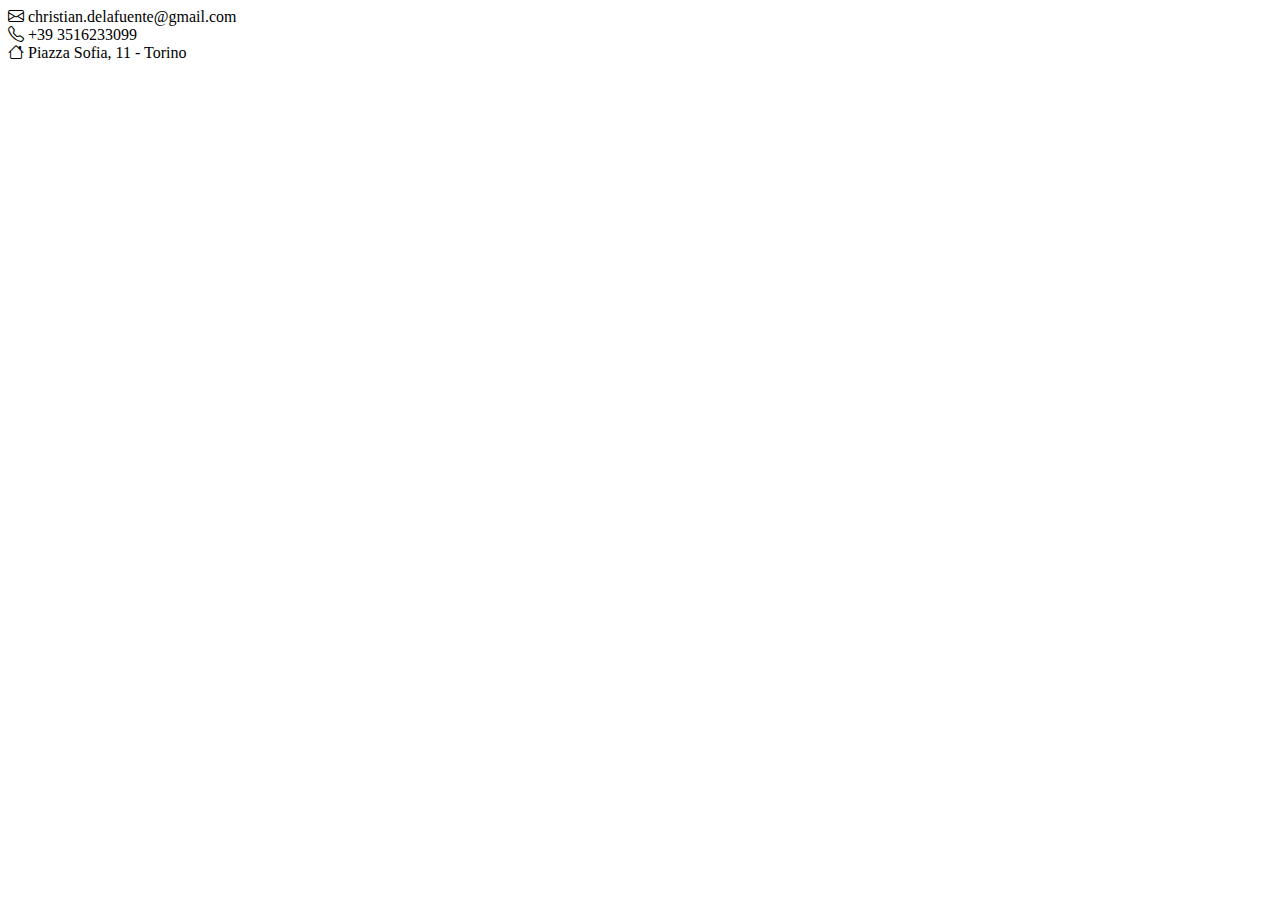
==== en/about.html @ fc244036 "Bootstrap added" ====
<!DOCTYPE html>
<html lang="en">
<head>
    <meta charset="UTF-8">
    <meta name="viewport" content="width=device-width, initial-scale=1.0">
    <link href="https://cdn.jsdelivr.net/npm/bootstrap@5.3.2/dist/css/bootstrap.min.css" 
    rel="stylesheet" integrity="sha384-T3c6CoIi6uLrA9TneNEoa7RxnatzjcDSCmG1MXxSR1GAsXEV/Dwwykc2MPK8M2HN" 
    crossorigin="anonymous">
    <link rel="stylesheet" href="https://cdn.jsdelivr.net/npm/bootstrap-icons@1.11.3/font/bootstrap-icons.min.css">
    <link rel="stylesheet" href="style.css">
    <title>Document</title>
</head>
<body>
    
    <div class="container-fluid text-center" id="footer">
        <div class="row">
          <div class="col">
            <i class="bi bi-envelope"></i> christian.delafuente@gmail.com
          </div>
          <div class="col">
            <i class="bi bi-telephone"></i> +39 3516233099
          </div>
          <div class="col">
            <i class="bi bi-house"></i> Piazza Sofia, 11 - Torino
          </div>
        </div>
    </div>

    <script src="https://cdn.jsdelivr.net/npm/bootstrap@5.3.2/dist/js/bootstrap.bundle.min.js" 
    integrity="sha384-C6RzsynM9kWDrMNeT87bh95OGNyZPhcTNXj1NW7RuBCsyN/o0jlpcV8Qyq46cDfL" 
    crossorigin="anonymous"></script>
</body>
</html>
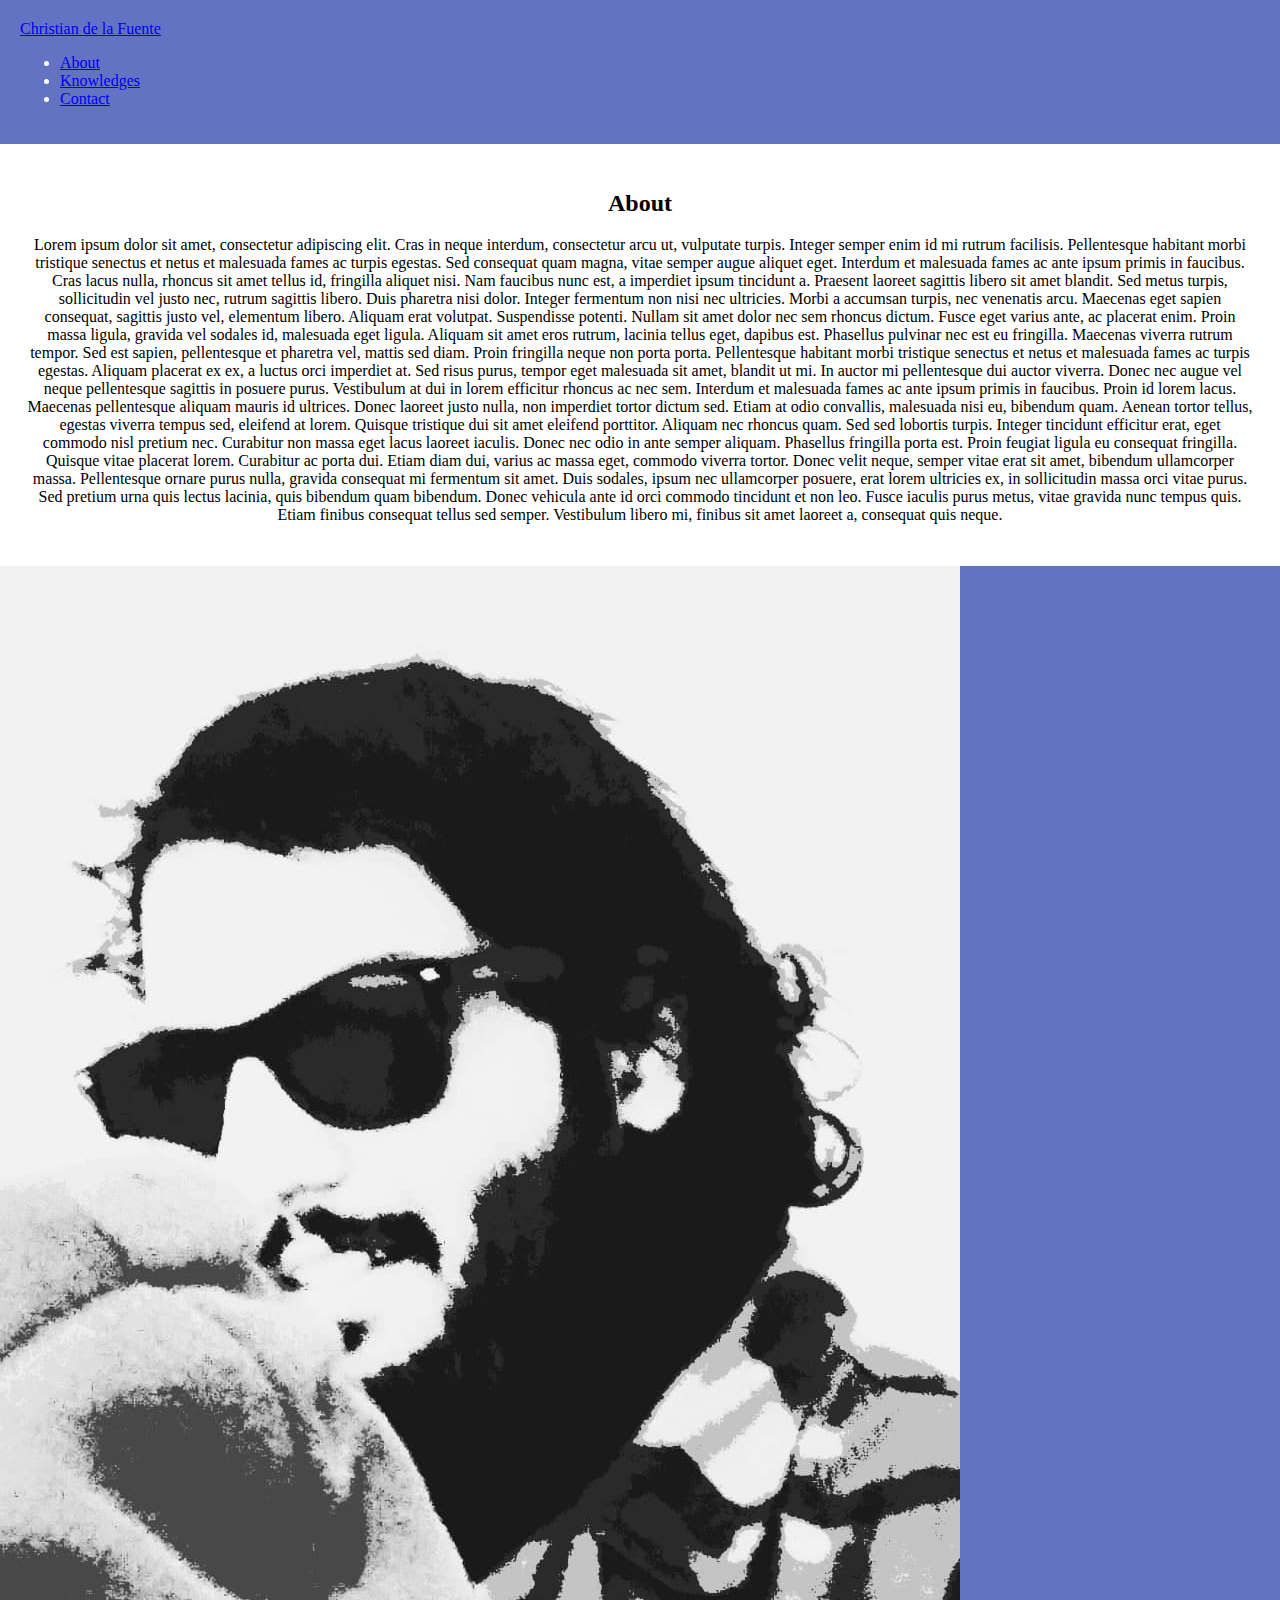
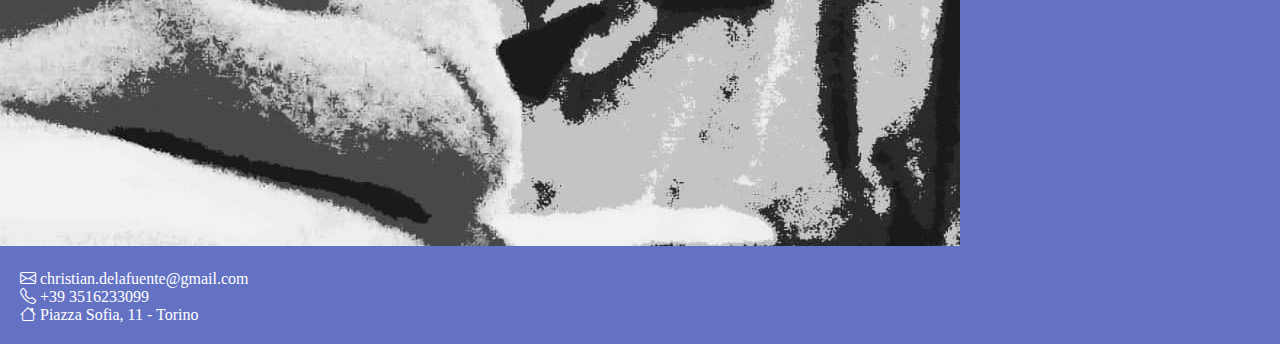
==== commit ec546546: "Level 2" ====
--- a/en/about.html
+++ b/en/about.html
@@ -7,27 +7,66 @@
     rel="stylesheet" integrity="sha384-T3c6CoIi6uLrA9TneNEoa7RxnatzjcDSCmG1MXxSR1GAsXEV/Dwwykc2MPK8M2HN" 
     crossorigin="anonymous">
     <link rel="stylesheet" href="https://cdn.jsdelivr.net/npm/bootstrap-icons@1.11.3/font/bootstrap-icons.min.css">
-    <link rel="stylesheet" href="style.css">
-    <title>Document</title>
+    <link rel="stylesheet" href="../style.css">
+    <title>Christian de la Fuente - Portfolio</title>
 </head>
 <body>
-    
-    <div class="container-fluid text-center" id="footer">
-        <div class="row">
-          <div class="col">
-            <i class="bi bi-envelope"></i> christian.delafuente@gmail.com
-          </div>
-          <div class="col">
-            <i class="bi bi-telephone"></i> +39 3516233099
-          </div>
-          <div class="col">
-            <i class="bi bi-house"></i> Piazza Sofia, 11 - Torino
-          </div>
-        </div>
+
+  <nav class="navbar navbar-expand-lg bg-body-tertiary">
+    <div class="container-fluid">
+      <a class="navbar-brand" href="home.html">Christian de la Fuente</a>
+      <div class="d-flex" id="navbarNav">
+        <ul class="navbar-nav">
+          <li class="nav-item">
+            <a class="nav-link active" aria-current="page" href="about.html">About</a>
+          </li>
+          <li class="nav-item">
+            <a class="nav-link" href="knowledges.html">Knowledges</a>
+          </li>
+          <li class="nav-item">
+            <a class="nav-link" href="#footer">Contact</a>
+          </li>
+      </div>
     </div>
+  </nav>
 
-    <script src="https://cdn.jsdelivr.net/npm/bootstrap@5.3.2/dist/js/bootstrap.bundle.min.js" 
-    integrity="sha384-C6RzsynM9kWDrMNeT87bh95OGNyZPhcTNXj1NW7RuBCsyN/o0jlpcV8Qyq46cDfL" 
-    crossorigin="anonymous"></script>
+  <div class="container-fluid" id="main">
+    <div class="row">
+      <div class="col" id="main-text">
+        <h2>About</h2>
+        <p>Lorem ipsum dolor sit amet, consectetur adipiscing elit. Cras in neque interdum, consectetur arcu ut, vulputate turpis. Integer semper enim id mi rutrum facilisis. Pellentesque habitant morbi tristique senectus et netus et malesuada fames ac turpis egestas. Sed consequat quam magna, vitae semper augue aliquet eget. Interdum et malesuada fames ac ante ipsum primis in faucibus. Cras lacus nulla, rhoncus sit amet tellus id, fringilla aliquet nisi. Nam faucibus nunc est, a imperdiet ipsum tincidunt a. Praesent laoreet sagittis libero sit amet blandit. Sed metus turpis, sollicitudin vel justo nec, rutrum sagittis libero. Duis pharetra nisi dolor.
+
+          Integer fermentum non nisi nec ultricies. Morbi a accumsan turpis, nec venenatis arcu. Maecenas eget sapien consequat, sagittis justo vel, elementum libero. Aliquam erat volutpat. Suspendisse potenti. Nullam sit amet dolor nec sem rhoncus dictum. Fusce eget varius ante, ac placerat enim. Proin massa ligula, gravida vel sodales id, malesuada eget ligula. Aliquam sit amet eros rutrum, lacinia tellus eget, dapibus est. Phasellus pulvinar nec est eu fringilla.
+          
+          Maecenas viverra rutrum tempor. Sed est sapien, pellentesque et pharetra vel, mattis sed diam. Proin fringilla neque non porta porta. Pellentesque habitant morbi tristique senectus et netus et malesuada fames ac turpis egestas. Aliquam placerat ex ex, a luctus orci imperdiet at. Sed risus purus, tempor eget malesuada sit amet, blandit ut mi. In auctor mi pellentesque dui auctor viverra. Donec nec augue vel neque pellentesque sagittis in posuere purus. Vestibulum at dui in lorem efficitur rhoncus ac nec sem. Interdum et malesuada fames ac ante ipsum primis in faucibus. Proin id lorem lacus.
+          
+          Maecenas pellentesque aliquam mauris id ultrices. Donec laoreet justo nulla, non imperdiet tortor dictum sed. Etiam at odio convallis, malesuada nisi eu, bibendum quam. Aenean tortor tellus, egestas viverra tempus sed, eleifend at lorem. Quisque tristique dui sit amet eleifend porttitor. Aliquam nec rhoncus quam. Sed sed lobortis turpis. Integer tincidunt efficitur erat, eget commodo nisl pretium nec. Curabitur non massa eget lacus laoreet iaculis. Donec nec odio in ante semper aliquam. Phasellus fringilla porta est. Proin feugiat ligula eu consequat fringilla.
+          
+          Quisque vitae placerat lorem. Curabitur ac porta dui. Etiam diam dui, varius ac massa eget, commodo viverra tortor. Donec velit neque, semper vitae erat sit amet, bibendum ullamcorper massa. Pellentesque ornare purus nulla, gravida consequat mi fermentum sit amet. Duis sodales, ipsum nec ullamcorper posuere, erat lorem ultricies ex, in sollicitudin massa orci vitae purus. Sed pretium urna quis lectus lacinia, quis bibendum quam bibendum. Donec vehicula ante id orci commodo tincidunt et non leo. Fusce iaculis purus metus, vitae gravida nunc tempus quis. Etiam finibus consequat tellus sed semper. Vestibulum libero mi, finibus sit amet laoreet a, consequat quis neque.</p>
+      </div>
+      <div class="col" id="main-image">
+        <img class="img-fluid" src="../assets/images/photo_2021-12-13_16-36-38.jpg" alt="Personal image">
+      </div>
+    </div>
+  </div>
+
+  <div class="container-fluid text-center" id="footer">
+    <div class="row">
+      <div class="col">
+        <i class="bi bi-envelope"></i> christian.delafuente@gmail.com
+      </div>
+      <div class="col">
+        <i class="bi bi-telephone"></i> +39 3516233099
+      </div>
+      <div class="col">
+        <i class="bi bi-house"></i> Piazza Sofia, 11 - Torino
+      </div>
+    </div>
+  </div>
+
+  <script src="https://cdn.jsdelivr.net/npm/bootstrap@5.3.2/dist/js/bootstrap.bundle.min.js" 
+  integrity="sha384-C6RzsynM9kWDrMNeT87bh95OGNyZPhcTNXj1NW7RuBCsyN/o0jlpcV8Qyq46cDfL" 
+  crossorigin="anonymous"></script>
+  
 </body>
 </html>--- a/style.css
+++ b/style.css
@@ -0,0 +1,130 @@
+/* body {
+    margin: 0;
+}
+
+header{
+    display: flex;
+    text-align: center;
+    background-color: #6472c4;
+    color: white;
+    padding: 0 10px;
+    width: 100%;
+}
+
+main{
+    position: relative;
+}
+
+section {
+    display: grid;
+}
+
+main img {
+    width: 100%;
+}
+
+main div {
+    position: absolute;
+    top: 50%;
+    left: 50%;
+    transform: translate(-50%, -50%);
+    width: 20%;
+    height: 30%;
+    margin: 10px auto;
+    padding: 10px;
+    background-color: white;
+    border: 1px solid black;
+    text-align: center;
+}
+
+main a {
+    background-color: #6472c4;
+    color: white;
+}
+
+footer{
+    display: flex;
+    justify-content: space-between;
+    align-items: center;
+    background-color: #6472c4;
+    color: white;
+    padding: 10px 10px;
+    width: 100%;
+    z-index: 1;
+} */
+
+body {
+    margin: 0;
+    padding: 0; /* Rimuovi il padding predefinito del corpo della pagina */
+}
+
+/* index.html */
+
+.container-fluid.text-center {
+    margin-bottom: 0; /* Rimuovi il margin inferiore per il container con l'ID "footer" */
+}
+
+h1 {
+    margin-bottom: 0; /* Rimuovi il margin inferiore per l'elemento h1 */
+}
+
+.image-wrapper {
+    position: relative;
+}
+
+.card{
+    position: absolute;
+    top: 50%;
+    left: 50%;
+    transform: translate(-50%, -50%);
+    background-color: white;
+    border: 2px solid black;
+    text-align: center;
+}
+
+.card-body a.btn {
+    background-color: #6472c4;
+    color: #fff; /* Cambia il colore del testo per renderlo più leggibile */
+}
+
+.card-body a.btn:hover {
+    background-color: #3f4d9d; /* Cambia il colore quando il pulsante è in hover */
+}
+
+.container-fluid{
+    background-color: #6472c4;
+    color: white;
+    padding: 20px;
+}
+
+.navbar{
+    padding: 0;
+}
+
+#home-image{
+    width: 100%;
+}
+
+#main{
+    padding: 0;
+}
+
+#main-text{
+    background-color: white;
+    color: black;
+    text-align: center;
+    padding: 2%;
+}
+
+#main-image{
+    padding-left: 0;
+}
+
+.img-fluid {
+    max-width: 100%;
+    height: 100%;
+}
+
+#knowledges-image{
+    width: 100;
+}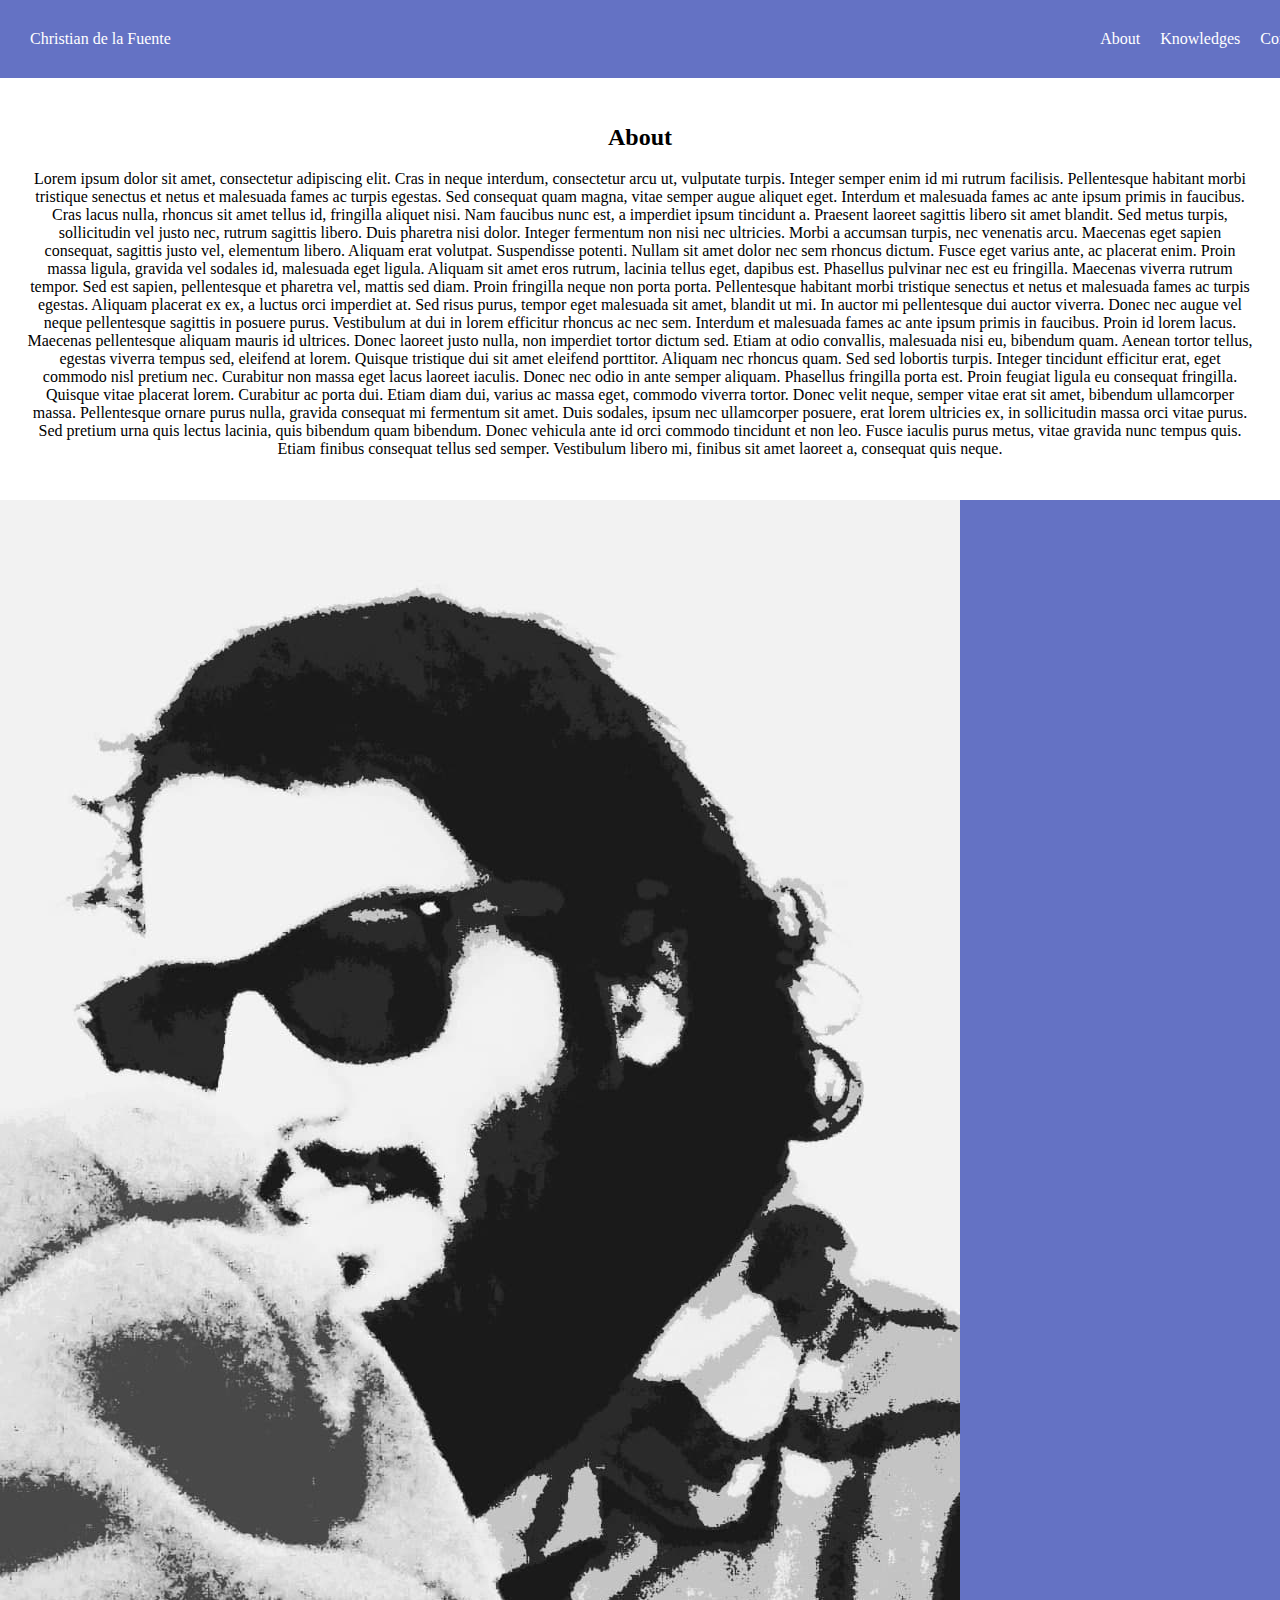
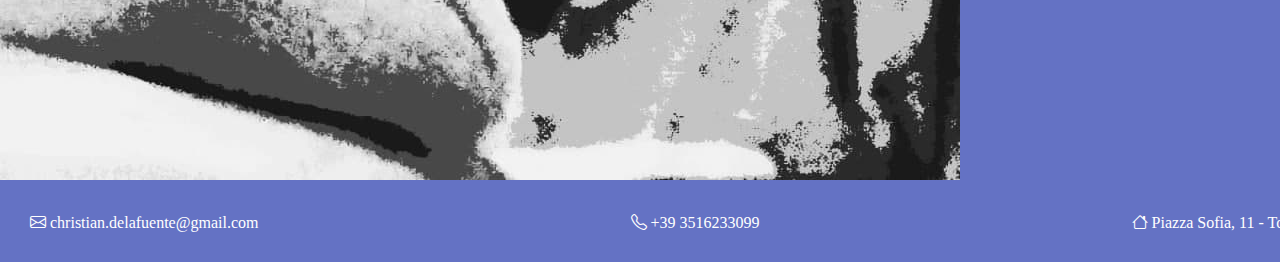
==== commit a9a5a0bb: "Level 3" ====
--- a/en/about.html
+++ b/en/about.html
@@ -12,7 +12,7 @@
 </head>
 <body>
 
-  <nav class="navbar navbar-expand-lg bg-body-tertiary">
+  <!-- <nav class="navbar navbar-expand-lg bg-body-tertiary">
     <div class="container-fluid">
       <a class="navbar-brand" href="home.html">Christian de la Fuente</a>
       <div class="d-flex" id="navbarNav">
@@ -27,6 +27,17 @@
             <a class="nav-link" href="#footer">Contact</a>
           </li>
       </div>
+    </div>
+  </nav> -->
+
+  <nav class="navbar">
+    <div class="left">
+      <a href="home.html">Christian de la Fuente</a>
+    </div>
+    <div class="right">
+      <a href="about.html">About</a>
+      <a href="knowledges.html">Knowledges</a>
+      <a href="#footer">Contact</a>
     </div>
   </nav>
 
@@ -50,7 +61,7 @@
     </div>
   </div>
 
-  <div class="container-fluid text-center" id="footer">
+  <!-- <div class="container-fluid text-center" id="footer">
     <div class="row">
       <div class="col">
         <i class="bi bi-envelope"></i> christian.delafuente@gmail.com
@@ -62,7 +73,13 @@
         <i class="bi bi-house"></i> Piazza Sofia, 11 - Torino
       </div>
     </div>
-  </div>
+  </div> -->
+
+  <footer id="footer">
+    <span><i class="bi bi-envelope"></i> christian.delafuente@gmail.com</span>
+    <span><i class="bi bi-telephone"></i> +39 3516233099</span>
+    <span><i class="bi bi-house"></i> Piazza Sofia, 11 - Torino</span>
+  </footer>
 
   <script src="https://cdn.jsdelivr.net/npm/bootstrap@5.3.2/dist/js/bootstrap.bundle.min.js" 
   integrity="sha384-C6RzsynM9kWDrMNeT87bh95OGNyZPhcTNXj1NW7RuBCsyN/o0jlpcV8Qyq46cDfL" 
--- a/style.css
+++ b/style.css
@@ -82,9 +82,19 @@
     text-align: center;
 }
 
+.card-body {
+    display: flex;
+    flex-direction: column; /* Imposta la direzione della flessione su verticale */
+    align-items: center; /* Allinea i pulsanti al centro verticalmente */
+}
+
 .card-body a.btn {
     background-color: #6472c4;
     color: #fff; /* Cambia il colore del testo per renderlo più leggibile */
+    padding: 10px 20px;
+    margin-bottom: 10px;
+    text-decoration: none;
+    border-radius: 5px; /* Aggiungi bordi arrotondati ai pulsanti */
 }
 
 .card-body a.btn:hover {
@@ -97,8 +107,14 @@
     padding: 20px;
 }
 
-.navbar{
-    padding: 0;
+#footer {
+    display: flex;
+    justify-content: space-between;
+    align-items: center;
+    background-color: #6472c4;
+    color: #fff; /* Cambia il colore del testo per renderlo più leggibile */
+    padding: 30px;
+    width: 100%;
 }
 
 #home-image{
@@ -127,4 +143,36 @@
 
 #knowledges-image{
     width: 100;
-}+}
+
+
+.navbar {
+    display: flex;
+    justify-content: space-between;
+    align-items: center;
+    background-color: #6472c4;
+    color: #fff;
+    padding: 30px;
+    top: 0;
+    width: 100%;
+    z-index: 50;
+  }
+  
+  .left {
+    margin-right: auto;
+  }
+
+  .left a{
+    color: #fff;
+    text-decoration: none;
+  }
+  
+  .right {
+    display: flex;
+  }
+  
+  .right a {
+    color: #fff;
+    text-decoration: none;
+    margin-left: 20px;
+  }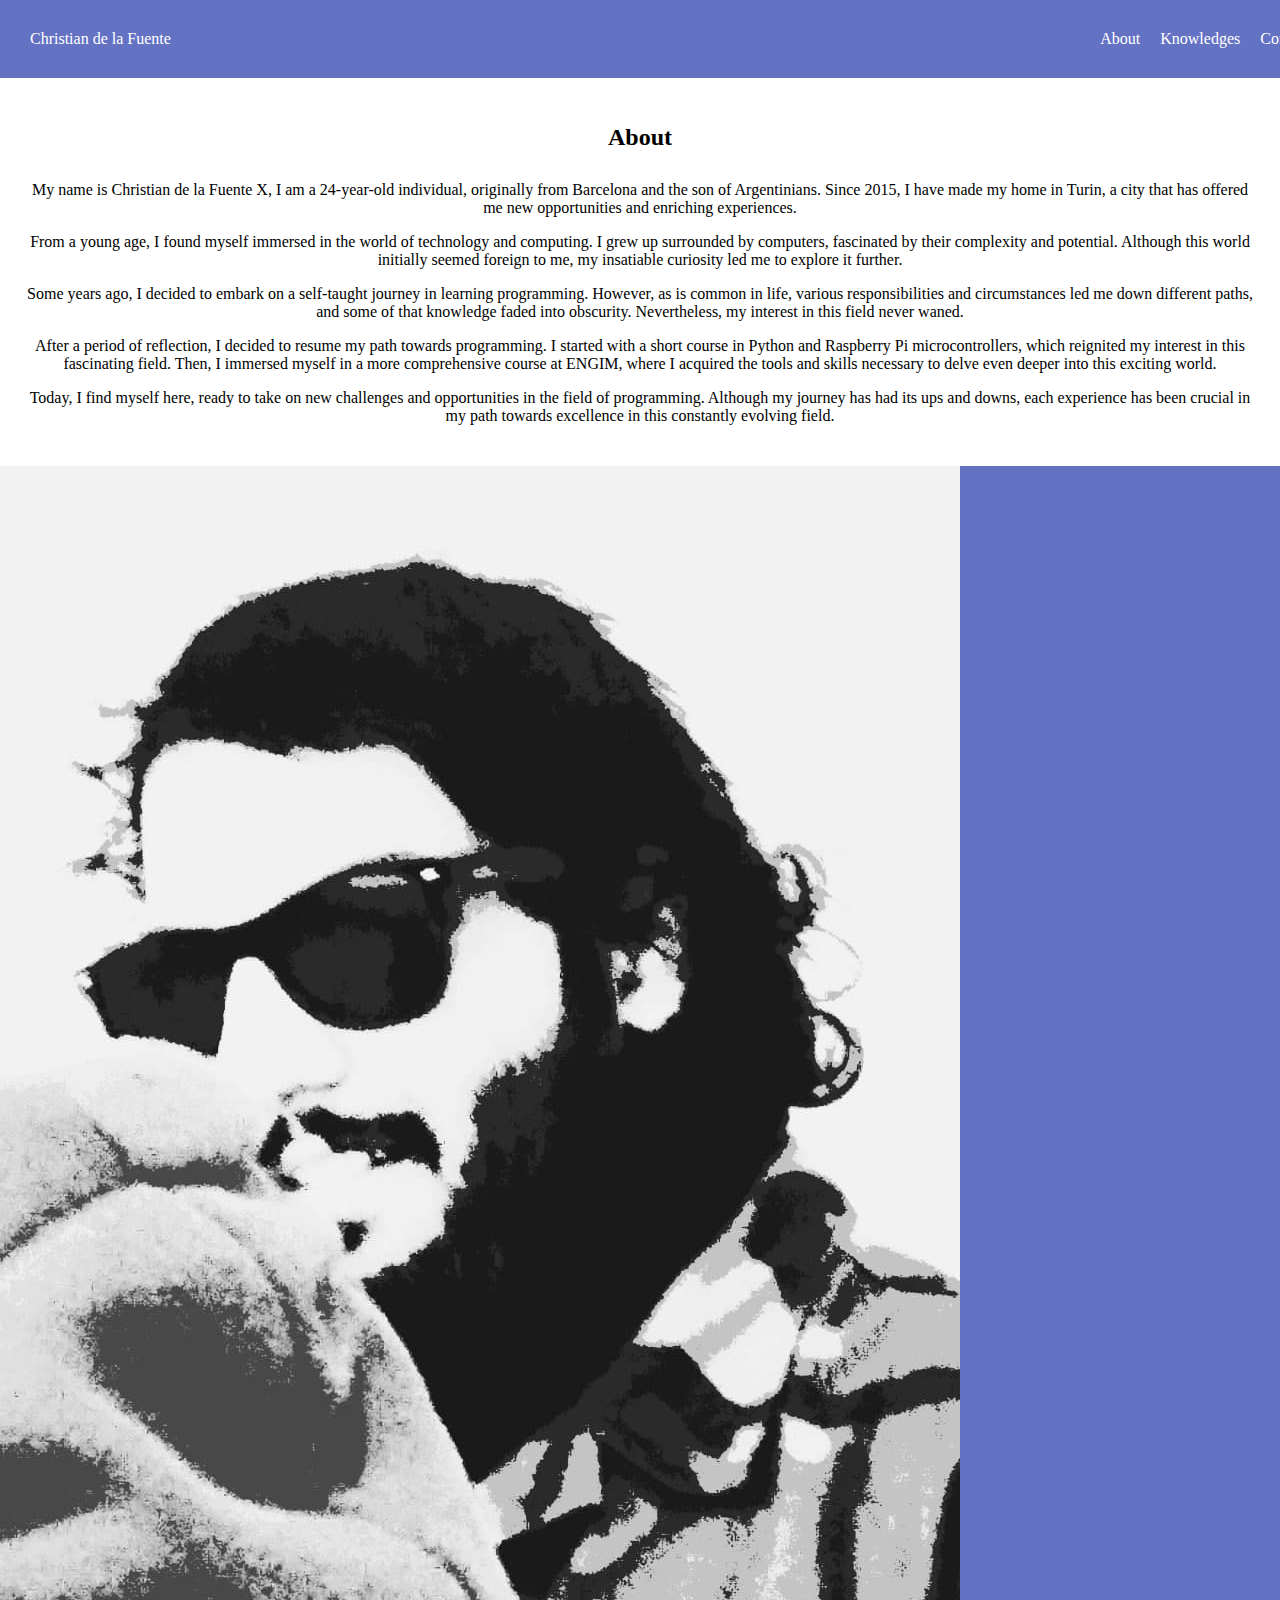
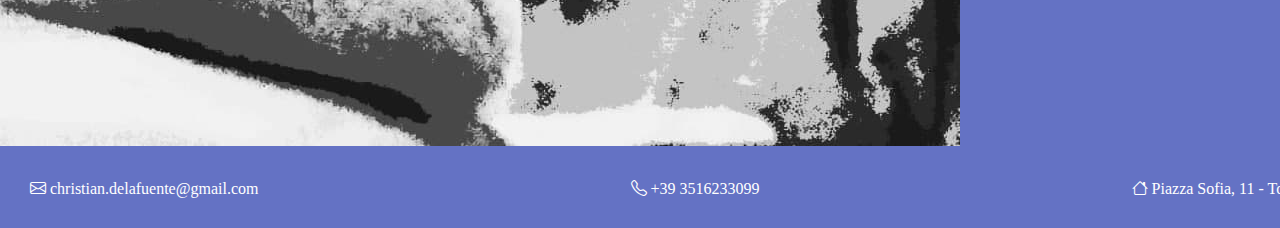
==== commit c9913976: "Complete 1.0" ====
--- a/en/about.html
+++ b/en/about.html
@@ -45,15 +45,28 @@
     <div class="row">
       <div class="col" id="main-text">
         <h2>About</h2>
-        <p>Lorem ipsum dolor sit amet, consectetur adipiscing elit. Cras in neque interdum, consectetur arcu ut, vulputate turpis. Integer semper enim id mi rutrum facilisis. Pellentesque habitant morbi tristique senectus et netus et malesuada fames ac turpis egestas. Sed consequat quam magna, vitae semper augue aliquet eget. Interdum et malesuada fames ac ante ipsum primis in faucibus. Cras lacus nulla, rhoncus sit amet tellus id, fringilla aliquet nisi. Nam faucibus nunc est, a imperdiet ipsum tincidunt a. Praesent laoreet sagittis libero sit amet blandit. Sed metus turpis, sollicitudin vel justo nec, rutrum sagittis libero. Duis pharetra nisi dolor.
-
-          Integer fermentum non nisi nec ultricies. Morbi a accumsan turpis, nec venenatis arcu. Maecenas eget sapien consequat, sagittis justo vel, elementum libero. Aliquam erat volutpat. Suspendisse potenti. Nullam sit amet dolor nec sem rhoncus dictum. Fusce eget varius ante, ac placerat enim. Proin massa ligula, gravida vel sodales id, malesuada eget ligula. Aliquam sit amet eros rutrum, lacinia tellus eget, dapibus est. Phasellus pulvinar nec est eu fringilla.
-          
-          Maecenas viverra rutrum tempor. Sed est sapien, pellentesque et pharetra vel, mattis sed diam. Proin fringilla neque non porta porta. Pellentesque habitant morbi tristique senectus et netus et malesuada fames ac turpis egestas. Aliquam placerat ex ex, a luctus orci imperdiet at. Sed risus purus, tempor eget malesuada sit amet, blandit ut mi. In auctor mi pellentesque dui auctor viverra. Donec nec augue vel neque pellentesque sagittis in posuere purus. Vestibulum at dui in lorem efficitur rhoncus ac nec sem. Interdum et malesuada fames ac ante ipsum primis in faucibus. Proin id lorem lacus.
-          
-          Maecenas pellentesque aliquam mauris id ultrices. Donec laoreet justo nulla, non imperdiet tortor dictum sed. Etiam at odio convallis, malesuada nisi eu, bibendum quam. Aenean tortor tellus, egestas viverra tempus sed, eleifend at lorem. Quisque tristique dui sit amet eleifend porttitor. Aliquam nec rhoncus quam. Sed sed lobortis turpis. Integer tincidunt efficitur erat, eget commodo nisl pretium nec. Curabitur non massa eget lacus laoreet iaculis. Donec nec odio in ante semper aliquam. Phasellus fringilla porta est. Proin feugiat ligula eu consequat fringilla.
-          
-          Quisque vitae placerat lorem. Curabitur ac porta dui. Etiam diam dui, varius ac massa eget, commodo viverra tortor. Donec velit neque, semper vitae erat sit amet, bibendum ullamcorper massa. Pellentesque ornare purus nulla, gravida consequat mi fermentum sit amet. Duis sodales, ipsum nec ullamcorper posuere, erat lorem ultricies ex, in sollicitudin massa orci vitae purus. Sed pretium urna quis lectus lacinia, quis bibendum quam bibendum. Donec vehicula ante id orci commodo tincidunt et non leo. Fusce iaculis purus metus, vitae gravida nunc tempus quis. Etiam finibus consequat tellus sed semper. Vestibulum libero mi, finibus sit amet laoreet a, consequat quis neque.</p>
+        <p>
+          My name is Christian de la Fuente X, I am a 24-year-old individual, originally from Barcelona and the son of Argentinians. 
+          Since 2015, I have made my home in Turin, a city that has offered me new opportunities and enriching experiences.
+        </p>
+        <p>
+          From a young age, I found myself immersed in the world of technology and computing. I grew up surrounded by computers, 
+          fascinated by their complexity and potential. Although this world initially seemed foreign to me, my insatiable curiosity led me to explore it further.
+        </p>
+        <p>
+          Some years ago, I decided to embark on a self-taught journey in learning programming. 
+          However, as is common in life, various responsibilities and circumstances led me down different paths, 
+          and some of that knowledge faded into obscurity. Nevertheless, my interest in this field never waned.
+        </p>
+        <p>
+          After a period of reflection, I decided to resume my path towards programming. 
+          I started with a short course in Python and Raspberry Pi microcontrollers, which reignited my interest in this fascinating field. 
+          Then, I immersed myself in a more comprehensive course at ENGIM, where I acquired the tools and skills necessary to delve even deeper into this exciting world.
+        </p>
+        <p>
+          Today, I find myself here, ready to take on new challenges and opportunities in the field of programming. 
+          Although my journey has had its ups and downs, each experience has been crucial in my path towards excellence in this constantly evolving field.
+        </p>
       </div>
       <div class="col" id="main-image">
         <img class="img-fluid" src="../assets/images/photo_2021-12-13_16-36-38.jpg" alt="Personal image">
--- a/style.css
+++ b/style.css
@@ -1,71 +1,16 @@
-/* body {
-    margin: 0;
-}
-
-header{
-    display: flex;
-    text-align: center;
-    background-color: #6472c4;
-    color: white;
-    padding: 0 10px;
-    width: 100%;
-}
-
-main{
-    position: relative;
-}
-
-section {
-    display: grid;
-}
-
-main img {
-    width: 100%;
-}
-
-main div {
-    position: absolute;
-    top: 50%;
-    left: 50%;
-    transform: translate(-50%, -50%);
-    width: 20%;
-    height: 30%;
-    margin: 10px auto;
-    padding: 10px;
-    background-color: white;
-    border: 1px solid black;
-    text-align: center;
-}
-
-main a {
-    background-color: #6472c4;
-    color: white;
-}
-
-footer{
-    display: flex;
-    justify-content: space-between;
-    align-items: center;
-    background-color: #6472c4;
-    color: white;
-    padding: 10px 10px;
-    width: 100%;
-    z-index: 1;
-} */
-
 body {
     margin: 0;
-    padding: 0; /* Rimuovi il padding predefinito del corpo della pagina */
+    padding: 0;
 }
 
 /* index.html */
 
 .container-fluid.text-center {
-    margin-bottom: 0; /* Rimuovi il margin inferiore per il container con l'ID "footer" */
+    margin-bottom: 0;
 }
 
 h1 {
-    margin-bottom: 0; /* Rimuovi il margin inferiore per l'elemento h1 */
+    margin-bottom: 0;
 }
 
 .image-wrapper {
@@ -84,21 +29,25 @@
 
 .card-body {
     display: flex;
-    flex-direction: column; /* Imposta la direzione della flessione su verticale */
-    align-items: center; /* Allinea i pulsanti al centro verticalmente */
+    flex-direction: column;
+    align-items: center;
+}
+
+#chose-language{
+    margin-bottom: 30px;
 }
 
 .card-body a.btn {
     background-color: #6472c4;
-    color: #fff; /* Cambia il colore del testo per renderlo più leggibile */
+    color: #fff; 
     padding: 10px 20px;
     margin-bottom: 10px;
     text-decoration: none;
-    border-radius: 5px; /* Aggiungi bordi arrotondati ai pulsanti */
+    border-radius: 5px; 
 }
 
 .card-body a.btn:hover {
-    background-color: #3f4d9d; /* Cambia il colore quando il pulsante è in hover */
+    background-color: #3f4d9d; 
 }
 
 .container-fluid{
@@ -107,19 +56,24 @@
     padding: 20px;
 }
 
-#footer {
-    display: flex;
-    justify-content: space-between;
-    align-items: center;
-    background-color: #6472c4;
-    color: #fff; /* Cambia il colore del testo per renderlo più leggibile */
-    padding: 30px;
-    width: 100%;
+/* home.html */
+
+.secret{
+    background-color: white;
+    padding: 10px;
+    display: none;
+    z-index: 1;
+}
+
+.card-title:hover + .secret{
+    display: block;
 }
 
 #home-image{
     width: 100%;
 }
+
+/* about.html */
 
 #main{
     padding: 0;
@@ -141,10 +95,17 @@
     height: 100%;
 }
 
+/* knowledges.html */
+
+h2{
+    margin-bottom: 30px;
+}
+
 #knowledges-image{
     width: 100;
 }
 
+/* navbar */
 
 .navbar {
     display: flex;
@@ -175,4 +136,34 @@
     color: #fff;
     text-decoration: none;
     margin-left: 20px;
-  }+  }
+
+  .right a:hover {
+    color: #3f4d9d;
+}
+
+  /* footer */
+
+  #footer {
+    display: flex;
+    justify-content: space-between;
+    align-items: center;
+    background-color: #6472c4;
+    color: #fff;
+    padding: 30px;
+    width: 100%;
+}
+
+  /* Media query per tablet (larghezza massima: 992px) */
+@media (max-width: 992px) {
+    .container-fluid {
+        padding: 15px;
+    }
+}
+
+/* Media query per dispositivi mobili (larghezza massima: 768px) */
+@media (max-width: 768px) {
+    .container-fluid {
+        padding: 10px;
+    }
+}
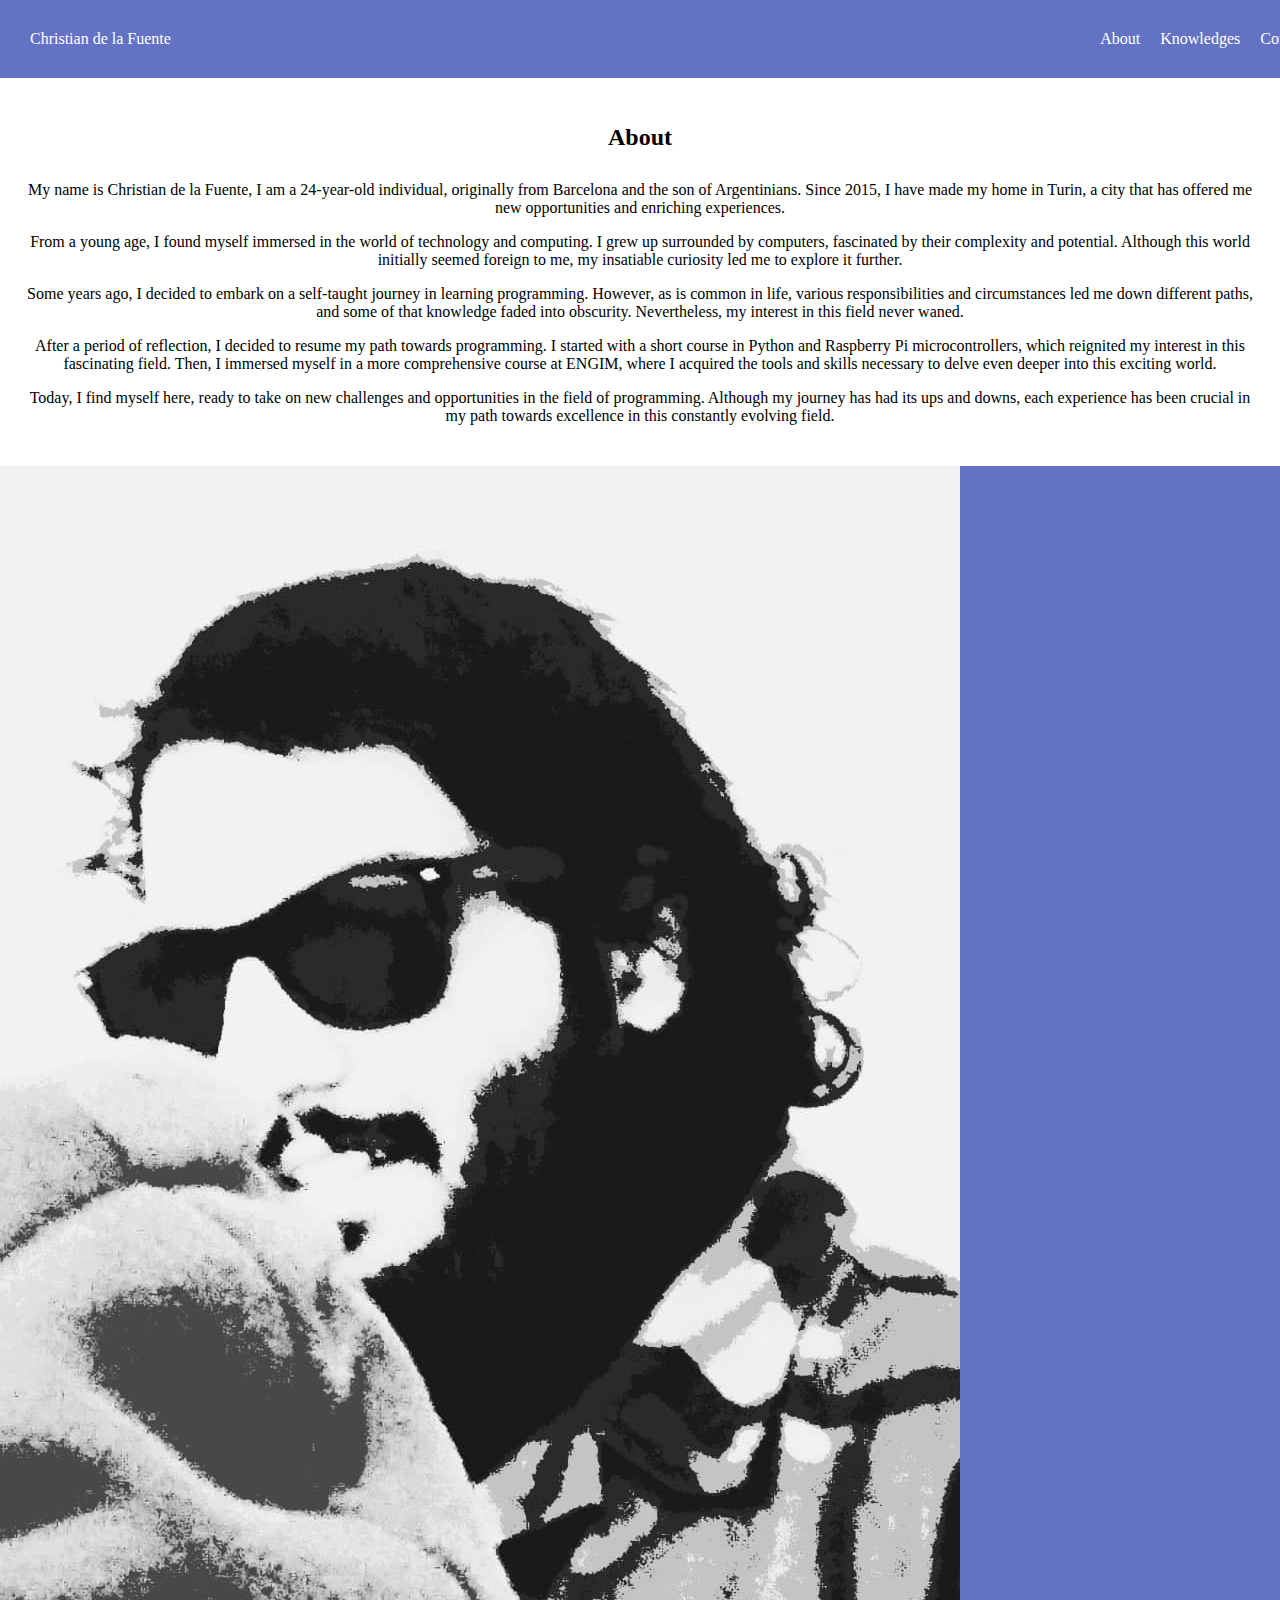
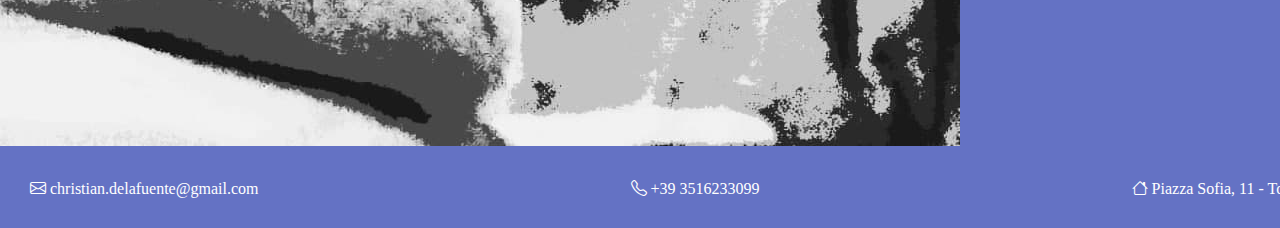
==== commit 60d3f18a: "misprint corrected" ====
--- a/en/about.html
+++ b/en/about.html
@@ -46,7 +46,7 @@
       <div class="col" id="main-text">
         <h2>About</h2>
         <p>
-          My name is Christian de la Fuente X, I am a 24-year-old individual, originally from Barcelona and the son of Argentinians. 
+          My name is Christian de la Fuente, I am a 24-year-old individual, originally from Barcelona and the son of Argentinians. 
           Since 2015, I have made my home in Turin, a city that has offered me new opportunities and enriching experiences.
         </p>
         <p>
--- a/style.css
+++ b/style.css
@@ -102,7 +102,7 @@
 }
 
 #knowledges-image{
-    width: 100;
+    width: 100%;
 }
 
 /* navbar */
@@ -116,11 +116,15 @@
     padding: 30px;
     top: 0;
     width: 100%;
-    z-index: 50;
+    z-index: 1;
   }
   
   .left {
     margin-right: auto;
+  }
+
+  .left h2{
+    margin: 0;
   }
 
   .left a{
